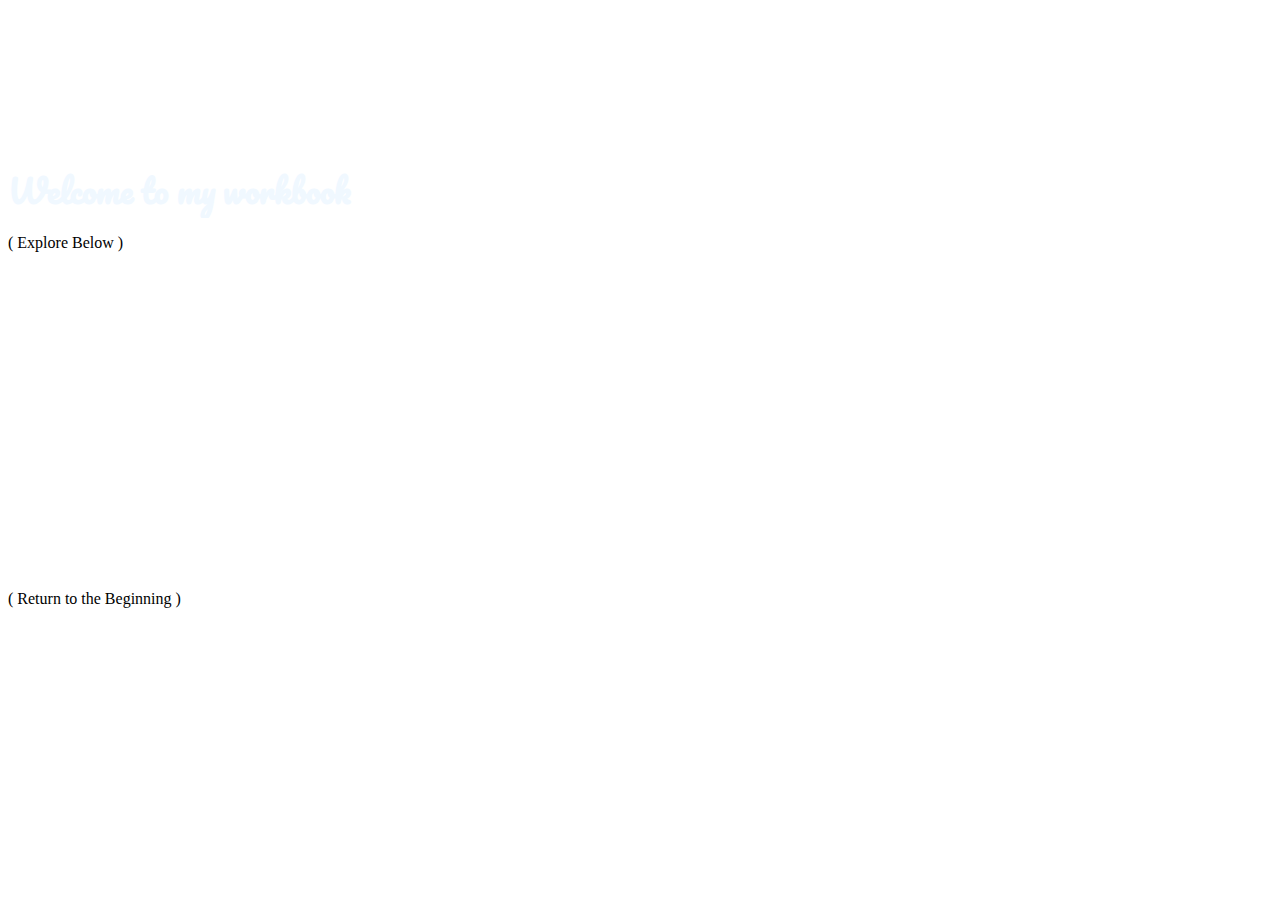
==== index.html @ 0b13a444 "Add files via upload" ====
<!DOCTYPE html>
<html lang="en">
  <head>
    <meta charset="UTF-8" />
    <meta name="viewport" content="width=device-width, initial-scale=1.0" />
    <title>Fiddle Digital Scroll Animation</title>
    <link href="https://fonts.googleapis.com/css2?family=Pacifico&display=swap" rel="stylesheet">
    <link rel="stylesheet" href="./css/style.css" />
    <style>
      

      .typing {
        position: relative;
        z-index: 100000;
        font-family: 'Pacifico', cursive;
        color: aliceblue;
        margin: 0 auto;
        /* width: 20ch; 最终宽度为20个字符 */
        white-space: nowrap; /* 禁用换行 */
        overflow: hidden; /* 超出部分隐藏 */
        animation: typing 4s steps(40) infinite alternate-reverse;
      }

      @keyframes typing {
        from {
          width: 0ch; /* 从宽度0开始 */
        }
        to {
          width: 100%;
        }
      }
    </style>
  </head>
  <body>
    <canvas id="bg-canvas"></canvas>
    <section class="intro">
      <h1 class="typing">Welcome to my workbook</h1>
      <p>( Explore Below )</p>
    </section>
    <section class="work">
      <div class="row">
        <div class="col">
          <div class="img" data-origin="right">
            <a href="week1.html">
              <img src="./images/img1.jpg" alt="" />
            </a>
          </div>
        </div>
        <div class="col"></div>
        <div class="col">
          <div class="img" data-origin="left">
            <a href="week1 copy.html">
              <img src="./images/img2.jpg" alt="" />
            </a>
          </div>
        </div>
        <div class="col"></div>
      </div>
      <div class="row">
        <div class="col"></div>
        <div class="col">
          <div class="img" data-origin="left">
            <img src="./images/img3.jpg" alt="" />
          </div>
        </div>
        <div class="col"></div>
        <div class="col"></div>
      </div>
      <div class="row">
        <div class="col">
          <div class="img" data-origin="right">
            <img src="./images/img4.jpg" alt="" />
          </div>
        </div>
        <div class="col"></div>
        <div class="col"></div>
        <div class="col">
          <div class="img" data-origin="left">
            <img src="./images/img5.jpg" alt="" />
          </div>
        </div>
      </div>
      <div class="row">
        <div class="col"></div>
        <div class="col">
          <div class="img" data-origin="left">
            <img src="./images/img6.jpg" alt="" />
          </div>
        </div>
        <div class="col">
          <div class="img" data-origin="right">
            <img src="./images/img7.jpg" alt="" />
          </div>
        </div>
        <div class="col"></div>
      </div>
      <div class="row">
        <div class="col">
          <div class="img" data-origin="left">
            <img src="./images/img8.jpg" alt="" />
          </div>
        </div>
        <div class="col"></div>
        <div class="col"></div>
        <div class="col">
          <div class="img" data-origin="right">
            <img src="./images/img9.jpg" alt="" />
          </div>
        </div>
      </div>
      <div class="row">
        <div class="col"></div>
        <div class="col"></div>
        <div class="col">
          <div class="img" data-origin="left">
            <img src="./images/img10.jpg" alt="" />
          </div>
        </div>
        <div class="col"></div>
      </div>
      <div class="row">
        <div class="col"></div>
        <div class="col">
          <div class="img" data-origin="left">
            <img src="./images/img11.jpg" alt="" />
          </div>
        </div>
        <div class="col"></div>
        <div class="col">
          <div class="img" data-origin="left">
            <img src="./images/img12.jpg" alt="" />
          </div>
        </div>
      </div>
      <div class="row">
        <div class="col">
          <div class="img" data-origin="right">
            <img src="./images/img13.jpg" alt="" />
          </div>
        </div>
        <div class="col"></div>
        <div class="col">
          <div class="img" data-origin="left">
            <img src="./images/img14.jpg" alt="" />
          </div>
        </div>
        <div class="col"></div>
      </div>
      <div class="row">
        <div class="col"></div>
        <div class="col">
          <div class="img" data-origin="left">
            <img src="./images/img15.jpg" alt="" />
          </div>
        </div>
        <div class="col"></div>
        <div class="col"></div>
      </div>
      <div class="row">
        <div class="col">
          <div class="img" data-origin="right">
            <img src="./images/img16.jpg" alt="" />
          </div>
        </div>
        <div class="col"></div>
        <div class="col"></div>
        <div class="col">
          <div class="img" data-origin="left">
            <img src="./images/img17.jpg" alt="" />
          </div>
        </div>
      </div>
    </section>
    <section class="outro">
      <p>( Return to the Beginning )</p>
    </section>
    
      
    
  </body>
</html>
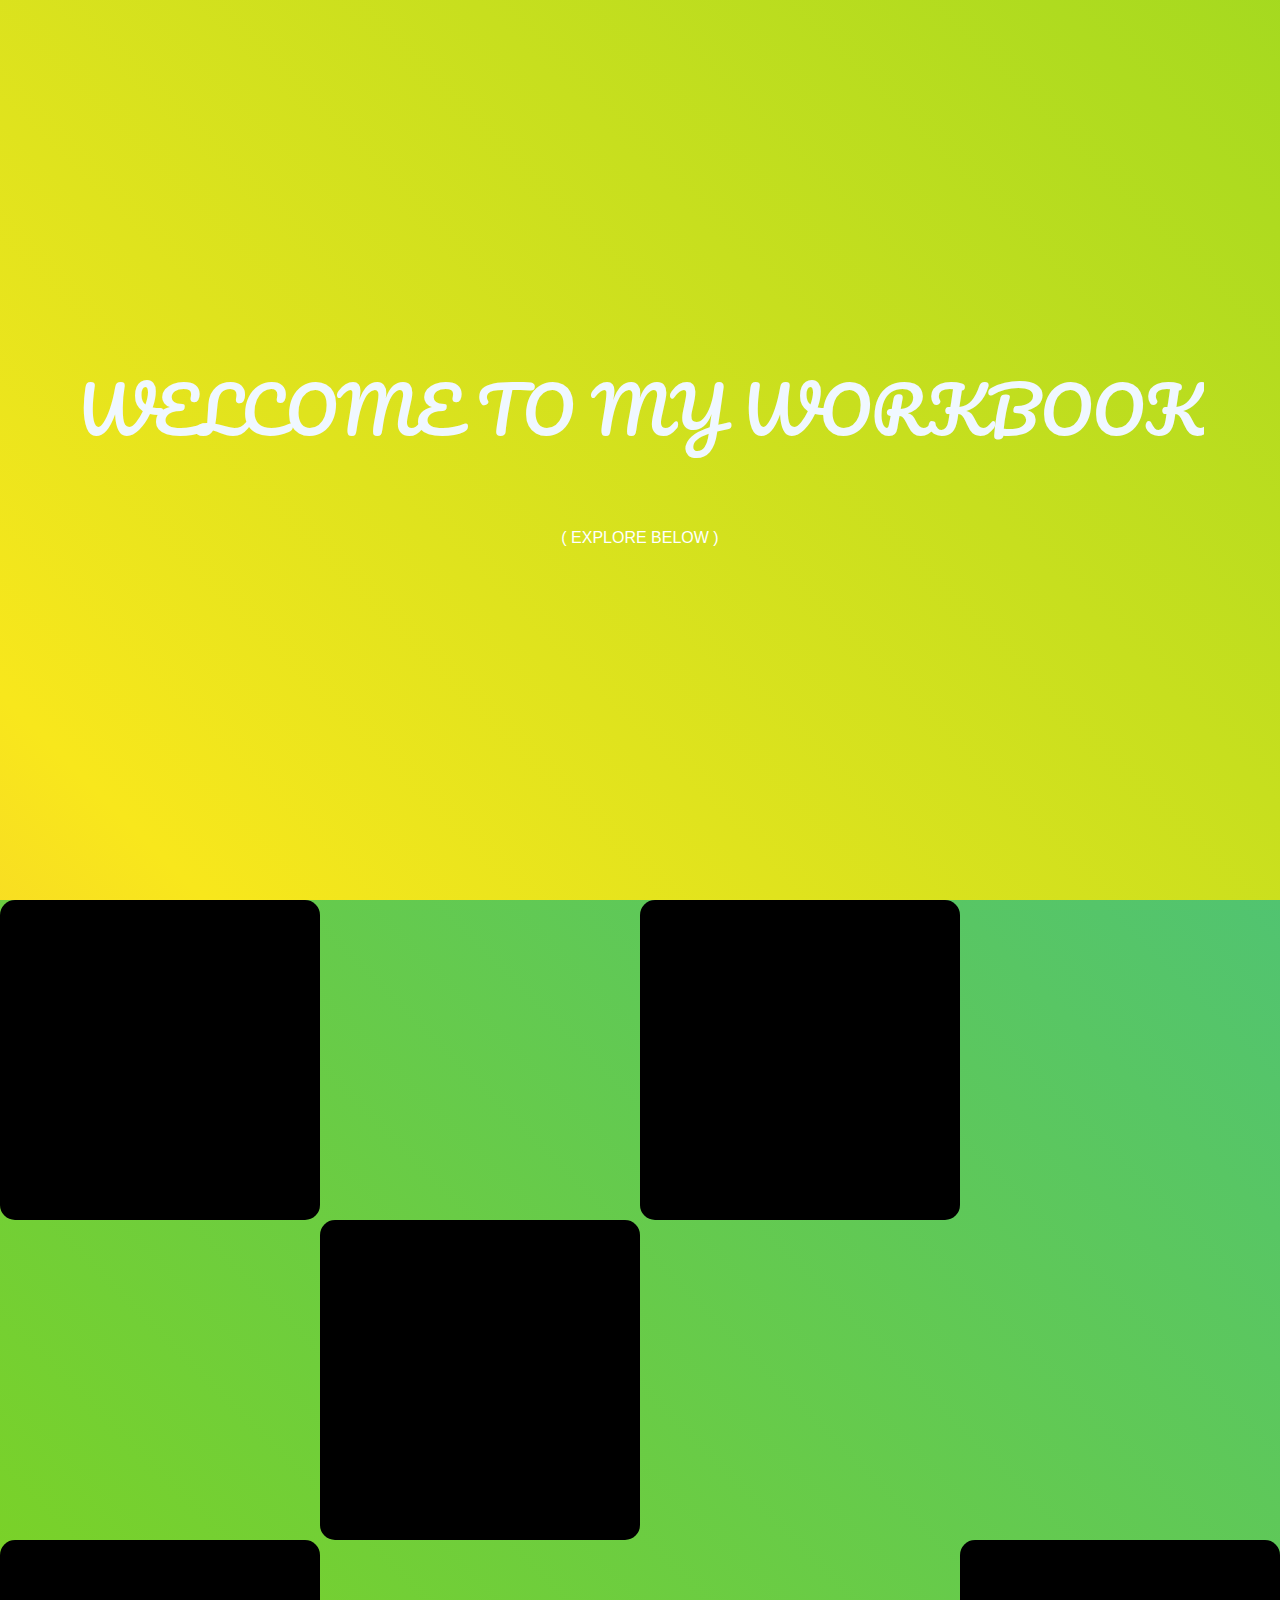
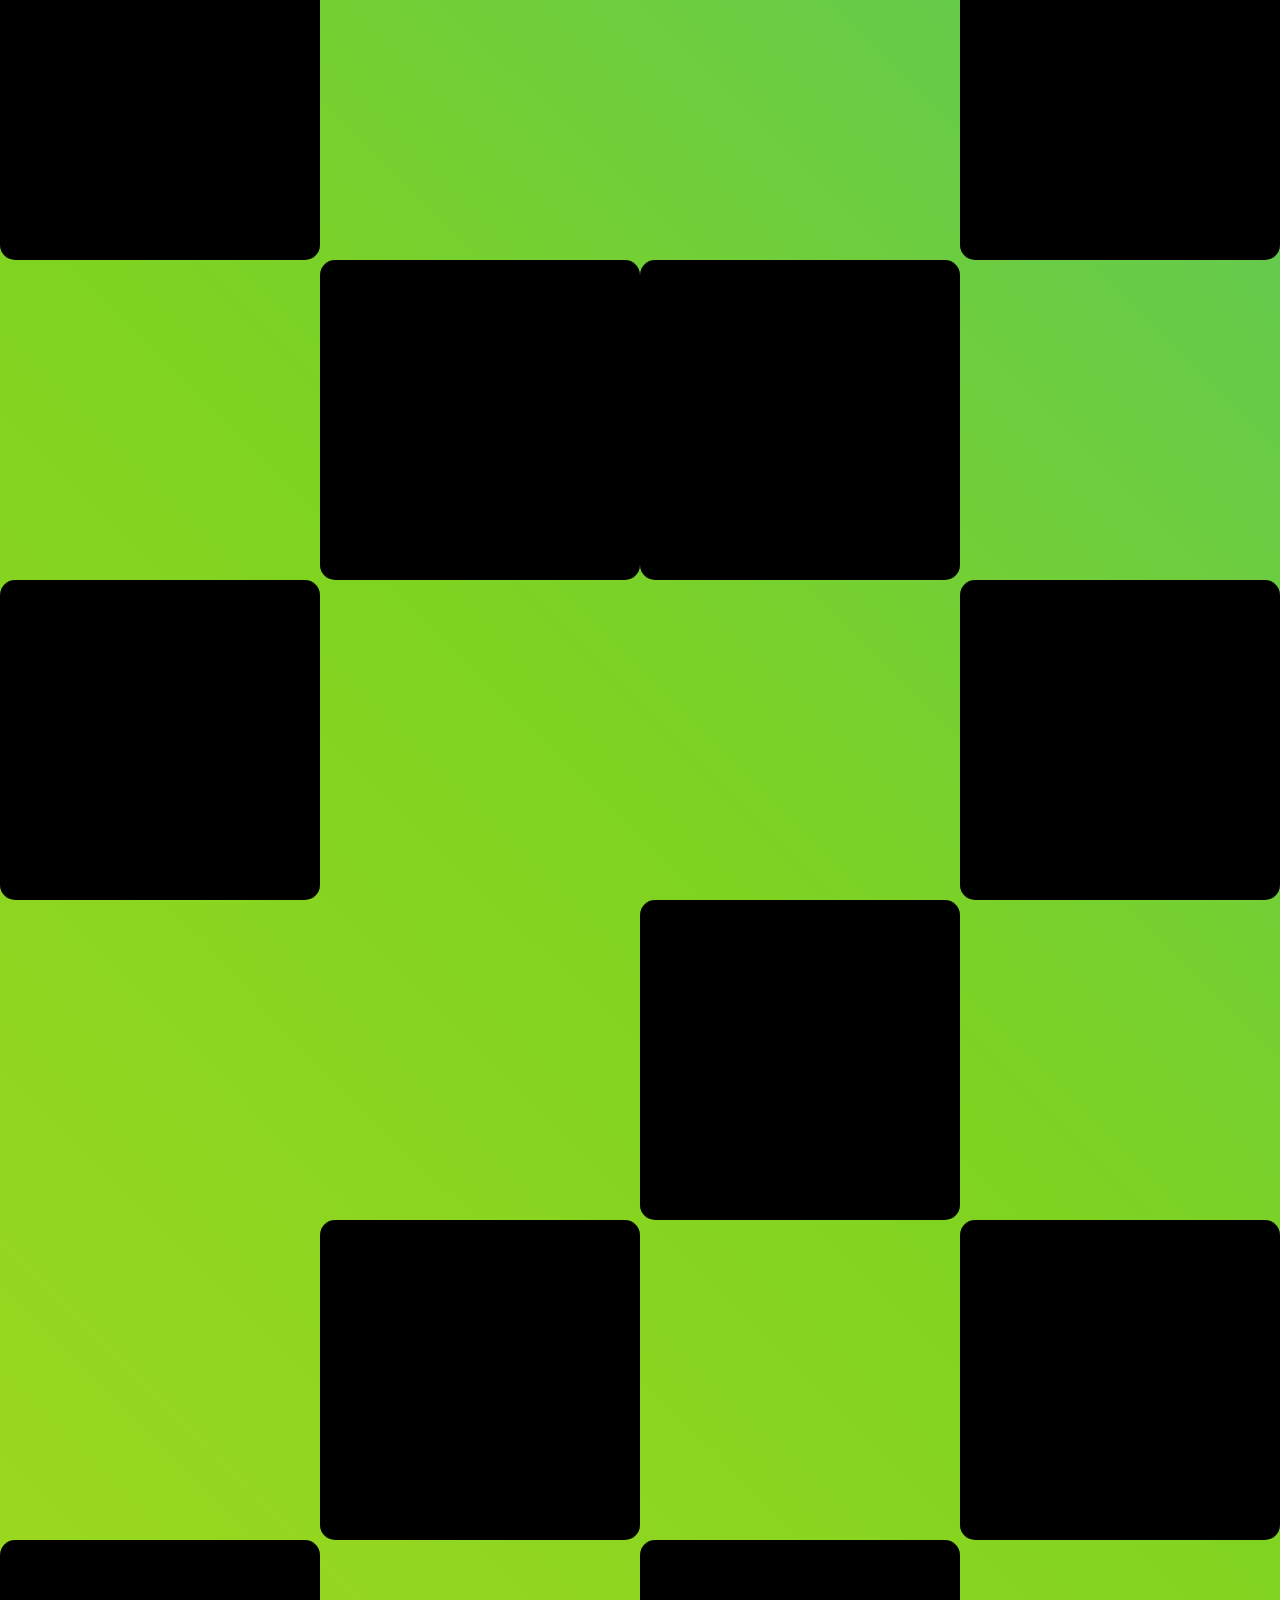
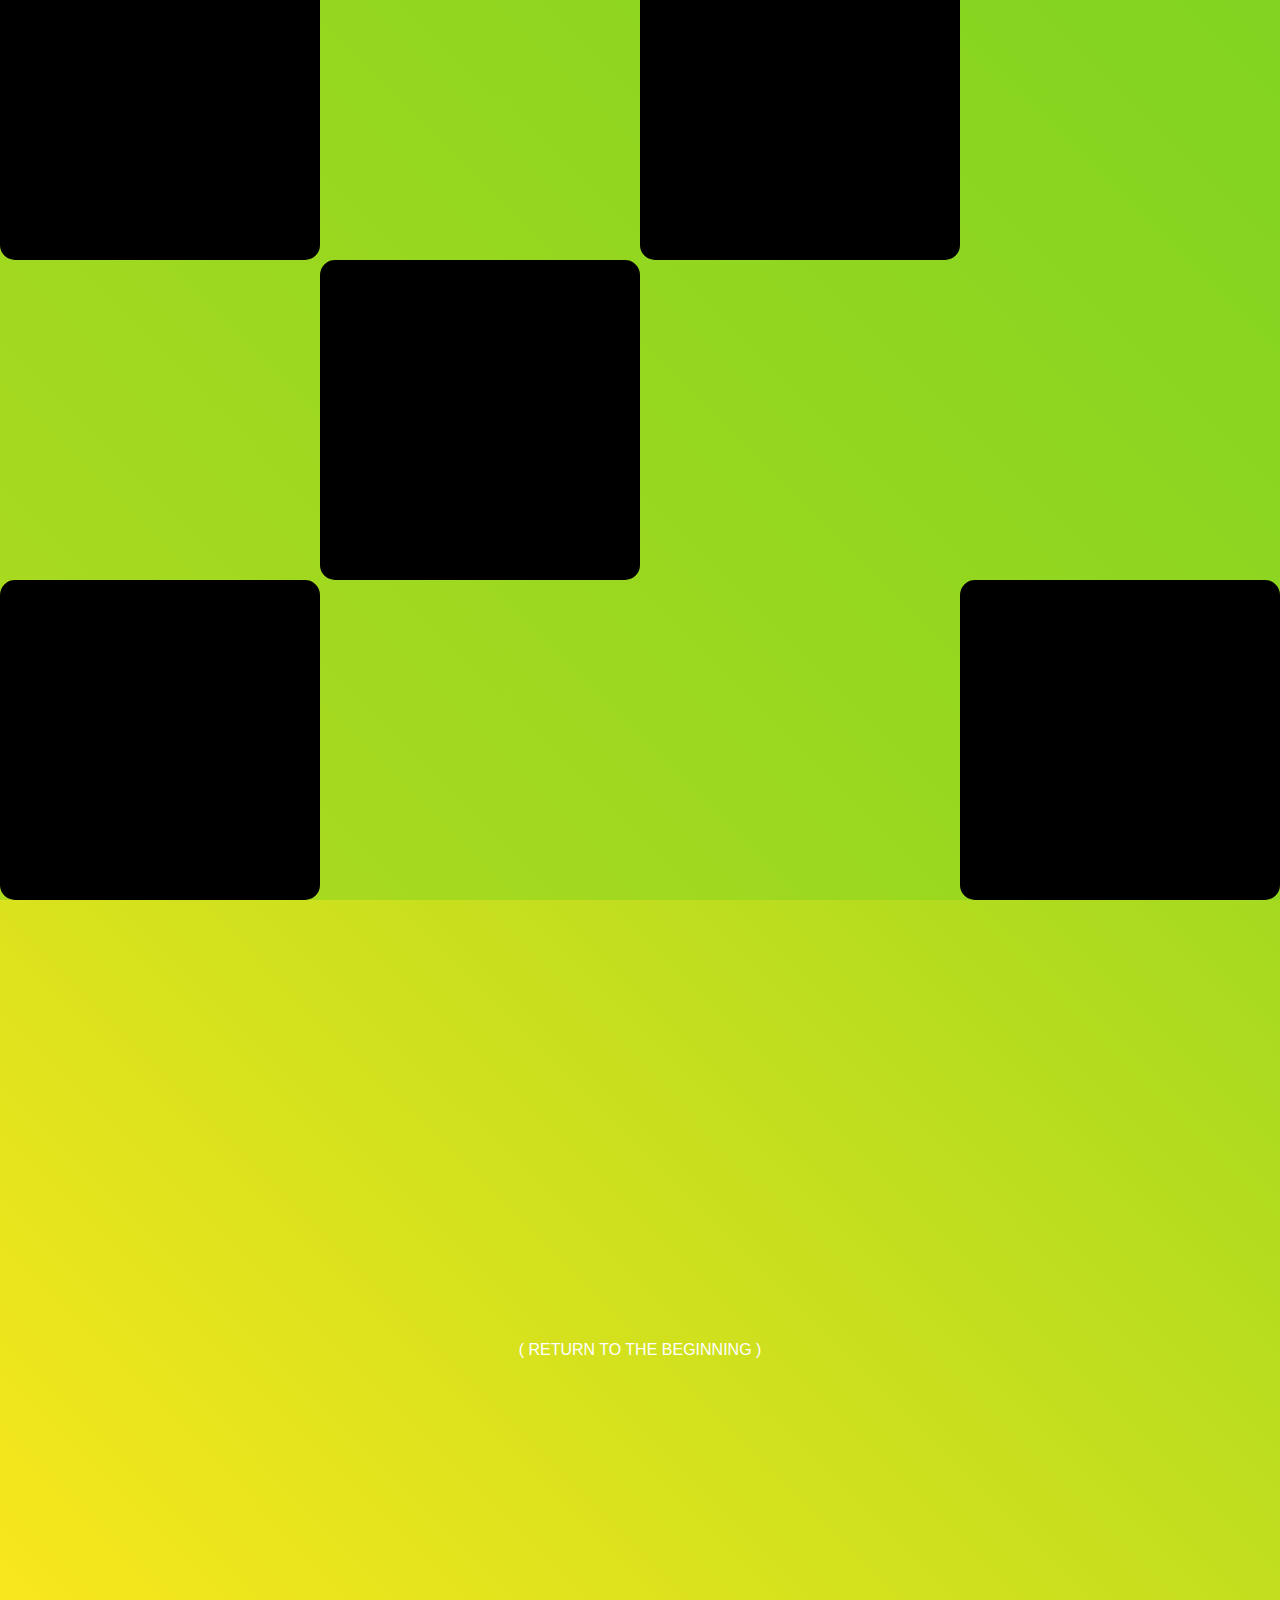
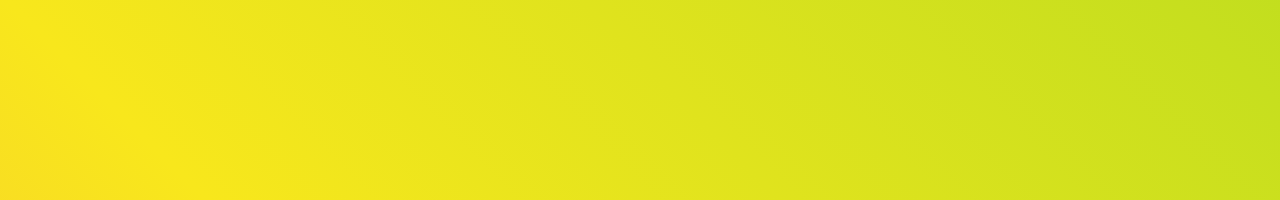
==== commit c763831c: "Update index.html" ====
--- a/index.html
+++ b/index.html
@@ -5,7 +5,7 @@
     <meta name="viewport" content="width=device-width, initial-scale=1.0" />
     <title>Fiddle Digital Scroll Animation</title>
     <link href="https://fonts.googleapis.com/css2?family=Pacifico&display=swap" rel="stylesheet">
-    <link rel="stylesheet" href="./css/style.css" />
+    <link rel="stylesheet" href="style.css" />
     <style>
       
 
--- a/style.css
+++ b/style.css
@@ -0,0 +1,131 @@
+/* @import url('https://fonts.googleapis.com/css2?family=Signika:wght@300..700&display=swap'); */
+@import "./fonts.css";
+* {
+  margin: 0;
+  padding: 0;
+  box-sizing: border-box;
+}
+
+body {
+  font-family: "Signika", monospace;
+  cursor: url("../未标题-1.png") 16 16, auto;
+}
+/* 在 style.css 中增加 */
+#bg-canvas {
+  position: fixed;
+  top: 0;
+  left: 0;
+  width: 100%;
+  height: 100%;
+  z-index: 0;
+  background-color: #000; /* 可选：设置初始背景色 */
+}
+
+img {
+  width: 100%;
+  height: 100%;
+  object-fit: cover;
+}
+
+.img img {
+  display: none;
+}
+
+/* 将图片容器背景换成黑色 */
+.img {
+  background-color: black;
+}
+
+h1 {
+  text-transform: uppercase;
+  text-align: center;
+  font-size: 5vw;
+  font-weight: 400;
+  /* color: aquamarine; */
+}
+
+p {
+  text-transform: uppercase;
+  font-family: "Akkurat Mono", sans-serif;
+  font-family: 13px;
+}
+
+.intro,
+.outro {
+  position: relative;
+  width: 100%;
+  height: 100vh;
+  background-color: rgba(16, 18, 20, 0.75);
+  color: #fff;
+  display: flex;
+  flex-direction: column;
+  justify-content: center;
+  align-items: center;
+  gap: 4em;
+  overflow: hidden;
+  background: linear-gradient(45deg, #ff6b6b, #f8e71c, #7ed321, #00a8ff);
+  background-size: 400% 400%;
+  animation: gradient 15s ease infinite;
+  /* 关键帧动画，循环平滑切换背景位置 */
+}
+@keyframes gradient {
+  0% {
+    background-position: 0% 50%;
+  }
+  50% {
+    background-position: 100% 50%;
+  }
+  100% {
+    background-position: 0% 50%;
+  }
+}
+
+.work {
+  position: relative;
+  width: 100%;
+  overflow: hidden;
+  /* background-color: #1a1d20; */
+  background: linear-gradient(45deg, #ff6b6b, #f8e71c, #7ed321, #00a8ff);
+  background-size: 400% 400%;
+  animation: gradient 15s ease infinite;
+}
+@keyframes gradient {
+  0% {
+    background-position: 0% 50%;
+  }
+  50% {
+    background-position: 100% 50%;
+  }
+  100% {
+    background-position: 0% 50%;
+  }
+}
+
+.row {
+  width: 100%;
+  display: flex;
+}
+
+.col {
+  
+  flex: 1;
+  aspect-ratio: 1;
+  /* border-radius: 30px; */
+}
+
+.img {
+  position: relative;
+  width: 100%;
+  height: 100%;
+  will-change: transform;
+  border-radius: 15px;
+  overflow: hidden;
+}
+
+.img[data-origin="left"] {
+  transform-origin: 0% 0%;
+}
+
+.img[data-origin="right"] {
+  transform-origin: 100% 0%;
+}
